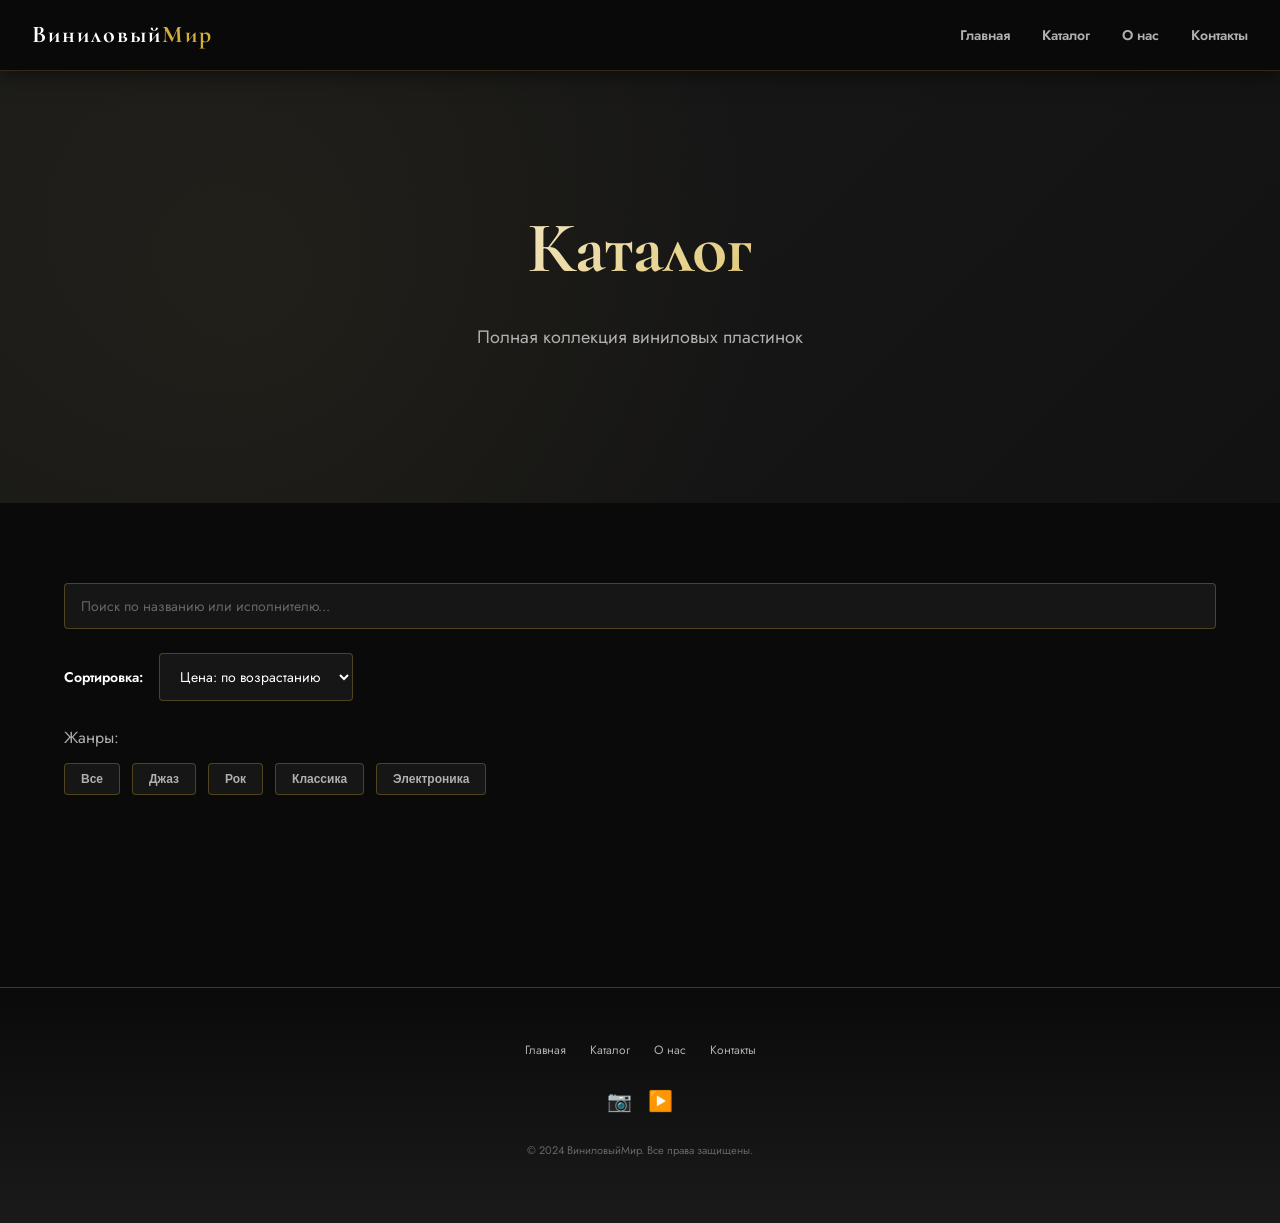
==== catalog.html @ eea620a9 "Initial commit" ====
<!DOCTYPE html>
<html lang="ru">
<head>
    <meta charset="UTF-8">
    <meta name="viewport" content="width=device-width, initial-scale=1.0">
    <title>Каталог — ВиниловыйМир</title>
    <link rel="preconnect" href="https://fonts.googleapis.com">
    <link rel="preconnect" href="https://fonts.gstatic.com" crossorigin>
    <link href="https://fonts.googleapis.com/css2?family=Cormorant+Garamond:wght@400;500;600;700&family=Jost:wght@400;500;600;700&display=swap" rel="stylesheet">
    <link rel="stylesheet" href="css/styles.css">
</head>
<body>
    <!-- HEADER -->
    <header>
        <div class="header-content">
            <div class="logo">Виниловый<span class="logo-accent">Мир</span></div>
            <nav>
                <ul>
                    <li><a href="index.html">Главная</a></li>
                    <li><a href="catalog.html">Каталог</a></li>
                    <li><a href="about.html">О нас</a></li>
                    <li><a href="contact.html">Контакты</a></li>
                </ul>
            </nav>
            <button class="nav-toggle">☰</button>
        </div>
    </header>

    <!-- HERO SECTION -->
    <section class="hero">
        <div class="container">
            <div class="hero-content">
                <h1>Каталог</h1>
                <p>Полная коллекция виниловых пластинок</p>
            </div>
        </div>
    </section>

    <!-- CATALOG SECTION -->
    <section class="section">
        <div class="container">
            <!-- SEARCH AND FILTERS -->
            <div style="margin-bottom: 32px;">
                <div class="form-group" style="margin-bottom: 24px;">
                    <input type="text" id="search-input" placeholder="Поиск по названию или исполнителю...">
                </div>

                <div style="display: flex; gap: 16px; align-items: center; flex-wrap: wrap;">
                    <label for="sort-select" style="margin: 0;">Сортировка:</label>
                    <select id="sort-select">
                        <option value="price-asc">Цена: по возрастанию</option>
                        <option value="price-desc">Цена: по убыванию</option>
                        <option value="title">По названию</option>
                    </select>
                </div>

                <div style="margin-top: 24px;">
                    <p style="margin-bottom: 12px; color: #b0b0b0;">Жанры:</p>
                    <div class="filter-group">
                        <button class="filter-btn" data-filter="all">Все</button>
                        <button class="filter-btn" data-filter="jazz">Джаз</button>
                        <button class="filter-btn" data-filter="rock">Рок</button>
                        <button class="filter-btn" data-filter="classic">Классика</button>
                        <button class="filter-btn" data-filter="electronic">Электроника</button>
                    </div>
                </div>
            </div>

            <!-- PRODUCTS GRID -->
            <div class="grid grid-4" id="product-grid">
                <!-- Populated by JavaScript -->
            </div>
        </div>
    </section>

    <!-- FOOTER -->
    <footer>
        <div class="footer-content">
            <ul class="footer-links">
                <li><a href="index.html">Главная</a></li>
                <li><a href="catalog.html">Каталог</a></li>
                <li><a href="about.html">О нас</a></li>
                <li><a href="contact.html">Контакты</a></li>
            </ul>
            <div class="footer-social">
                <a href="#" class="social-icon">📷</a>
                <a href="#" class="social-icon">▶️</a>
            </div>
            <p class="footer-copyright">© 2024 ВиниловыйМир. Все права защищены.</p>
        </div>
    </footer>

    <script src="js/main.js"></script>
</body>
</html>
---- css/styles.css ----
/* ===== GLOBAL STYLES ===== */
* {
    margin: 0;
    padding: 0;
    box-sizing: border-box;
}

html {
    scroll-behavior: smooth;
}

body {
    background: #0a0a0a;
    color: #ffffff;
    font-family: 'Jost', sans-serif;
    font-size: 16px;
    line-height: 1.6;
    overflow-x: hidden;
}

/* ===== TYPOGRAPHY ===== */
h1 {
    font-family: 'Cormorant Garamond', serif;
    font-size: 72px;
    font-weight: 700;
    margin-bottom: 12px;
    color: #ffffff;
    letter-spacing: -1px;
}

h2 {
    font-family: 'Cormorant Garamond', serif;
    font-size: 48px;
    font-weight: 700;
    margin: 48px 0 24px 0;
    color: #ffffff;
    letter-spacing: -0.5px;
}

h3 {
    font-family: 'Cormorant Garamond', serif;
    font-size: 32px;
    font-weight: 700;
    margin: 24px 0 12px 0;
    color: #d4af37;
    letter-spacing: -0.5px;
}

h4 {
    font-family: 'Cormorant Garamond', serif;
    font-size: 24px;
    font-weight: 700;
    color: #ffffff;
}

p {
    color: #b0b0b0;
    margin-bottom: 16px;
}

a {
    color: #d4af37;
    text-decoration: none;
    transition: color 0.3s ease;
}

a:hover {
    color: #9d8a2a;
}

/* ===== CONTAINER ===== */
.container {
    max-width: 1280px;
    margin: 0 auto;
    padding: 0 32px;
}

@media (max-width: 768px) {
    .container {
        padding: 0 16px;
    }
}

/* ===== HEADER ===== */
header {
    background: rgba(10, 10, 10, 0.95);
    backdrop-filter: blur(10px);
    border-bottom: 1px solid rgba(212, 175, 55, 0.2);
    padding: 16px 32px;
    position: sticky;
    top: 0;
    z-index: 100;
    box-shadow: 0 4px 20px rgba(0, 0, 0, 0.5);
}

.header-content {
    max-width: 1280px;
    margin: 0 auto;
    display: flex;
    justify-content: space-between;
    align-items: center;
}

.logo {
    font-family: 'Cormorant Garamond', serif;
    font-size: 24px;
    font-weight: 700;
    color: #ffffff;
    letter-spacing: 2px;
    transition: all 0.3s ease;
}

.logo:hover {
    color: #d4af37;
}

.logo-accent {
    color: #d4af37;
}

nav ul {
    display: flex;
    list-style: none;
    gap: 32px;
}

nav a {
    color: #b0b0b0;
    font-size: 14px;
    font-weight: 600;
    transition: all 0.3s ease;
    position: relative;
}

nav a::after {
    content: '';
    position: absolute;
    bottom: -4px;
    left: 0;
    width: 0;
    height: 2px;
    background: #d4af37;
    transition: width 0.3s ease;
}

nav a:hover {
    color: #d4af37;
}

nav a:hover::after {
    width: 100%;
}

.nav-toggle {
    display: none;
    background: none;
    border: none;
    color: #d4af37;
    font-size: 24px;
    cursor: pointer;
}

@media (max-width: 768px) {
    nav ul {
        display: none;
        position: absolute;
        top: 64px;
        left: 0;
        right: 0;
        flex-direction: column;
        gap: 0;
        background: #1a1a1a;
        border-bottom: 1px solid #333333;
    }

    nav ul.active {
        display: flex;
    }

    nav li {
        border-bottom: 1px solid #333333;
    }

    nav a {
        display: block;
        padding: 16px 32px;
    }

    nav a::after {
        display: none;
    }

    .nav-toggle {
        display: block;
    }
}

/* ===== FOOTER ===== */
footer {
    background: linear-gradient(180deg, #0a0a0a 0%, #1a1a1a 100%);
    border-top: 1px solid rgba(212, 175, 55, 0.2);
    padding: 48px 32px;
    margin-top: 80px;
}

.footer-content {
    max-width: 1280px;
    margin: 0 auto;
    text-align: center;
}

.footer-links {
    display: flex;
    justify-content: center;
    gap: 24px;
    list-style: none;
    margin-bottom: 24px;
}

.footer-links a {
    color: #b0b0b0;
    font-size: 12px;
    transition: all 0.3s ease;
}

.footer-links a:hover {
    color: #d4af37;
    transform: translateY(-2px);
}

.footer-social {
    display: flex;
    justify-content: center;
    gap: 16px;
    margin-bottom: 24px;
}

.social-icon {
    color: #d4af37;
    font-size: 20px;
    transition: all 0.3s ease;
}

.social-icon:hover {
    transform: scale(1.2) rotate(5deg);
}

.footer-copyright {
    color: #666666;
    font-size: 11px;
}

/* ===== BUTTONS ===== */
.btn {
    padding: 12px 24px;
    border-radius: 4px;
    font-family: 'Jost', sans-serif;
    font-size: 14px;
    font-weight: 600;
    border: none;
    cursor: pointer;
    transition: all 0.3s ease;
    display: inline-block;
    text-decoration: none;
    position: relative;
    overflow: hidden;
}

.btn::before {
    content: '';
    position: absolute;
    top: 50%;
    left: 50%;
    width: 0;
    height: 0;
    border-radius: 50%;
    background: rgba(255, 255, 255, 0.1);
    transform: translate(-50%, -50%);
    transition: width 0.6s, height 0.6s;
}

.btn:active::before {
    width: 300px;
    height: 300px;
}

.btn-primary {
    background: linear-gradient(135deg, #d4af37 0%, #9d8a2a 100%);
    color: #0a0a0a;
    box-shadow: 0 4px 15px rgba(212, 175, 55, 0.3);
}

.btn-primary:hover {
    transform: translateY(-2px);
    box-shadow: 0 8px 25px rgba(212, 175, 55, 0.5);
}

.btn-primary:active {
    transform: translateY(0);
}

.btn-secondary {
    background: transparent;
    border: 2px solid #d4af37;
    color: #d4af37;
}

.btn-secondary:hover {
    background: #d4af37;
    color: #0a0a0a;
}

.btn-icon {
    width: 32px;
    height: 32px;
    padding: 0;
    display: flex;
    align-items: center;
    justify-content: center;
    background: rgba(212, 175, 55, 0.1);
    border: 1px solid #d4af37;
    color: #d4af37;
    font-size: 16px;
    border-radius: 4px;
}

.btn-icon:hover {
    background: #d4af37;
    color: #0a0a0a;
    transform: scale(1.1);
}

.btn-icon.active {
    background: #d4af37;
    color: #0a0a0a;
}

.btn-small {
    padding: 8px 16px;
    font-size: 12px;
}

.btn-large {
    padding: 16px 32px;
    font-size: 16px;
}

/* ===== INPUTS ===== */
.form-group {
    margin-bottom: 20px;
    display: flex;
    flex-direction: column;
    gap: 8px;
}

label {
    font-family: 'Jost', sans-serif;
    font-size: 14px;
    font-weight: 600;
    color: #ffffff;
}

input,
textarea,
select {
    background: rgba(26, 26, 26, 0.8);
    border: 1px solid rgba(212, 175, 55, 0.3);
    color: #ffffff;
    padding: 12px 16px;
    border-radius: 4px;
    font-family: 'Jost', sans-serif;
    font-size: 14px;
    transition: all 0.3s ease;
}

input::placeholder,
textarea::placeholder {
    color: #666666;
}

input:focus,
textarea:focus,
select:focus {
    outline: none;
    border-color: #d4af37;
    background: rgba(26, 26, 26, 1);
    box-shadow: 0 0 0 3px rgba(212, 175, 55, 0.15);
}

textarea {
    resize: vertical;
    min-height: 100px;
}

/* ===== PRODUCT CARD ===== */
.product-card {
    background: linear-gradient(135deg, #1a1a1a 0%, #0f0f0f 100%);
    border: 1px solid rgba(212, 175, 55, 0.2);
    border-radius: 8px;
    padding: 16px;
    transition: all 0.4s cubic-bezier(0.23, 1, 0.320, 1);
    cursor: pointer;
    position: relative;
    overflow: hidden;
}

.product-card::before {
    content: '';
    position: absolute;
    top: 0;
    left: -100%;
    width: 100%;
    height: 100%;
    background: linear-gradient(90deg, transparent, rgba(212, 175, 55, 0.1), transparent);
    transition: left 0.5s ease;
}

.product-card:hover {
    border-color: #d4af37;
    box-shadow: 0 12px 40px rgba(212, 175, 55, 0.25);
    transform: translateY(-8px);
}

.product-card:hover::before {
    left: 100%;
}

.product-image {
    width: 100%;
    aspect-ratio: 1;
    background: linear-gradient(135deg, #4a7ba7 0%, #2d4a6a 100%);
    border-radius: 6px;
    margin-bottom: 12px;
    position: relative;
    display: flex;
    align-items: center;
    justify-content: center;
    font-size: 48px;
    overflow: hidden;
}

.product-image::after {
    content: '';
    position: absolute;
    top: 0;
    left: 0;
    right: 0;
    bottom: 0;
    background: radial-gradient(circle at 30% 30%, rgba(255, 255, 255, 0.1), transparent);
}

.product-badge {
    position: absolute;
    top: 8px;
    left: 8px;
    background: rgba(212, 175, 55, 0.9);
    color: #0a0a0a;
    padding: 6px 12px;
    border-radius: 2px;
    font-size: 11px;
    font-weight: 600;
    z-index: 2;
    backdrop-filter: blur(10px);
}

.product-title {
    font-family: 'Cormorant Garamond', serif;
    font-size: 20px;
    font-weight: 700;
    color: #ffffff;
    margin-bottom: 4px;
}

.product-artist {
    font-size: 14px;
    color: #b0b0b0;
    margin-bottom: 8px;
}

.product-price {
    font-family: 'Jost', sans-serif;
    font-size: 18px;
    font-weight: 600;
    color: #d4af37;
    margin-bottom: 4px;
}

.product-status {
    font-size: 12px;
    color: #b0b0b0;
    margin-bottom: 12px;
}

.product-actions {
    display: flex;
    gap: 8px;
}

/* ===== BADGE ===== */
.badge {
    display: inline-block;
    padding: 6px 12px;
    border-radius: 2px;
    font-size: 11px;
    font-weight: 600;
    margin-right: 8px;
    margin-bottom: 8px;
}

.badge-jazz {
    background: rgba(74, 123, 167, 0.8);
    color: #ffffff;
}

.badge-rock {
    background: rgba(139, 111, 71, 0.8);
    color: #ffffff;
}

.badge-classic {
    background: rgba(107, 76, 138, 0.8);
    color: #ffffff;
}

.badge-electronic {
    background: rgba(90, 138, 111, 0.8);
    color: #ffffff;
}

/* ===== ACCORDION ===== */
.accordion {
    border: 1px solid rgba(212, 175, 55, 0.2);
    border-radius: 8px;
    overflow: hidden;
}

.accordion-item {
    border-bottom: 1px solid rgba(212, 175, 55, 0.1);
}

.accordion-item:last-child {
    border-bottom: none;
}

.accordion-header {
    background: linear-gradient(90deg, rgba(26, 26, 26, 0.8), rgba(26, 26, 26, 0.4));
    padding: 16px;
    cursor: pointer;
    display: flex;
    justify-content: space-between;
    align-items: center;
    transition: all 0.3s ease;
}

.accordion-header:hover {
    background: rgba(212, 175, 55, 0.1);
}

.accordion-title {
    font-family: 'Jost', sans-serif;
    font-size: 16px;
    font-weight: 600;
    color: #ffffff;
}

.accordion-icon {
    color: #d4af37;
    font-size: 20px;
    transition: transform 0.3s ease;
}

.accordion-icon.open {
    transform: rotate(180deg);
}

.accordion-content {
    max-height: 0;
    overflow: hidden;
    transition: max-height 0.3s ease;
    background: rgba(10, 10, 10, 0.5);
}

.accordion-content.open {
    max-height: 500px;
}

.accordion-text {
    padding: 16px;
    color: #b0b0b0;
    font-size: 14px;
    line-height: 1.6;
}

/* ===== GRID LAYOUTS ===== */
.grid {
    display: grid;
    gap: 24px;
    margin-top: 24px;
}

.grid-2 {
    grid-template-columns: repeat(2, 1fr);
}

.grid-3 {
    grid-template-columns: repeat(3, 1fr);
}

.grid-4 {
    grid-template-columns: repeat(4, 1fr);
}

@media (max-width: 1024px) {
    .grid-4 {
        grid-template-columns: repeat(3, 1fr);
    }
}

@media (max-width: 768px) {
    .grid-2,
    .grid-3,
    .grid-4 {
        grid-template-columns: repeat(2, 1fr);
    }
}

@media (max-width: 480px) {
    .grid-2,
    .grid-3,
    .grid-4 {
        grid-template-columns: 1fr;
    }
}

/* ===== FLEXBOX LAYOUTS ===== */
.flex {
    display: flex;
}

.flex-center {
    display: flex;
    align-items: center;
    justify-content: center;
    gap: 16px;
}

.flex-between {
    display: flex;
    align-items: center;
    justify-content: space-between;
}

.flex-column {
    display: flex;
    flex-direction: column;
    gap: 16px;
}

/* ===== HERO SECTION ===== */
.hero {
    background: linear-gradient(135deg, #1a1a1a 0%, #0a0a0a 50%, #1a1a1a 100%);
    background-size: 400% 400%;
    padding: 120px 32px;
    text-align: center;
    position: relative;
    overflow: hidden;
    animation: gradientShift 15s ease infinite;
}

@keyframes gradientShift {
    0%, 100% {
        background-position: 0% 50%;
    }
    50% {
        background-position: 100% 50%;
    }
}

.hero::before {
    content: '';
    position: absolute;
    top: 0;
    left: 0;
    right: 0;
    bottom: 0;
    background: radial-gradient(circle at 20% 50%, rgba(212, 175, 55, 0.05), transparent 50%);
    pointer-events: none;
}

.hero-content {
    max-width: 800px;
    margin: 0 auto;
    position: relative;
    z-index: 2;
}

.hero h1 {
    font-size: 72px;
    margin-bottom: 16px;
    animation: fadeInUp 0.8s ease;
    background: linear-gradient(135deg, #ffffff 0%, #d4af37 100%);
    -webkit-background-clip: text;
    -webkit-text-fill-color: transparent;
    background-clip: text;
}

.hero p {
    font-size: 18px;
    color: #b0b0b0;
    margin-bottom: 32px;
    animation: fadeInUp 0.8s ease 0.2s backwards;
}

.hero .btn {
    animation: fadeInUp 0.8s ease 0.4s backwards;
}

@keyframes fadeInUp {
    from {
        opacity: 0;
        transform: translateY(30px);
    }
    to {
        opacity: 1;
        transform: translateY(0);
    }
}

/* ===== VINYL SPINNER ===== */
.vinyl-spinner {
    width: 200px;
    height: 200px;
    margin: 40px auto;
    position: relative;
    animation: spinVinyl 20s linear infinite;
    filter: drop-shadow(0 0 20px rgba(212, 175, 55, 0.3));
}

@keyframes spinVinyl {
    from {
        transform: rotate(0deg);
    }
    to {
        transform: rotate(360deg);
    }
}

.vinyl-spinner svg {
    width: 100%;
    height: 100%;
}

/* ===== SECTION ===== */
.section {
    padding: 80px 32px;
    position: relative;
}

.section:nth-child(even) {
    background: linear-gradient(180deg, rgba(26, 26, 26, 0.3) 0%, rgba(10, 10, 10, 0.3) 100%);
}

.section-title {
    text-align: center;
    margin-bottom: 48px;
}

.section-title h2 {
    margin: 0 0 12px 0;
}

.section-title p {
    font-size: 16px;
    color: #b0b0b0;
}

/* ===== FILTER ===== */
.filter-group {
    display: flex;
    gap: 12px;
    margin-bottom: 24px;
    flex-wrap: wrap;
}

.filter-btn {
    padding: 8px 16px;
    background: rgba(26, 26, 26, 0.8);
    border: 1px solid rgba(212, 175, 55, 0.3);
    color: #b0b0b0;
    border-radius: 4px;
    cursor: pointer;
    transition: all 0.3s ease;
    font-size: 12px;
    font-weight: 600;
}

.filter-btn:hover,
.filter-btn.active {
    background: #d4af37;
    border-color: #d4af37;
    color: #0a0a0a;
    transform: translateY(-2px);
    box-shadow: 0 4px 12px rgba(212, 175, 55, 0.3);
}

/* ===== RATING ===== */
.rating {
    display: flex;
    gap: 4px;
    font-size: 16px;
}

.star {
    color: #d4af37;
}

.star.empty {
    color: #333333;
}

/* ===== TAGS ===== */
.tag {
    display: inline-block;
    background: rgba(26, 26, 26, 0.8);
    border: 1px solid rgba(212, 175, 55, 0.3);
    color: #b0b0b0;
    padding: 6px 12px;
    border-radius: 2px;
    font-size: 12px;
    margin-right: 8px;
    margin-bottom: 8px;
    transition: all 0.3s ease;
}

.tag:hover {
    border-color: #d4af37;
    color: #d4af37;
    background: rgba(212, 175, 55, 0.1);
}

/* ===== ANIMATIONS ===== */
@keyframes slideIn {
    from {
        opacity: 0;
        transform: translateX(-20px);
    }
    to {
        opacity: 1;
        transform: translateX(0);
    }
}

@keyframes slideInLeft {
    from {
        opacity: 0;
        transform: translateX(-40px);
    }
    to {
        opacity: 1;
        transform: translateX(0);
    }
}

@keyframes slideInRight {
    from {
        opacity: 0;
        transform: translateX(40px);
    }
    to {
        opacity: 1;
        transform: translateX(0);
    }
}

@keyframes fadeIn {
    from {
        opacity: 0;
    }
    to {
        opacity: 1;
    }
}

@keyframes glow {
    0%, 100% {
        box-shadow: 0 0 20px rgba(212, 175, 55, 0.3);
    }
    50% {
        box-shadow: 0 0 40px rgba(212, 175, 55, 0.6);
    }
}

@keyframes float {
    0%, 100% {
        transform: translateY(0px);
    }
    50% {
        transform: translateY(-10px);
    }
}

.fade-in {
    animation: fadeIn 0.6s ease;
}

.slide-in {
    animation: slideIn 0.6s ease;
}

.slide-in-left {
    animation: slideInLeft 0.6s ease;
}

.slide-in-right {
    animation: slideInRight 0.6s ease;
}

.glow {
    animation: glow 3s ease-in-out infinite;
}

.float {
    animation: float 3s ease-in-out infinite;
}

/* ===== RESPONSIVE ===== */
@media (max-width: 768px) {
    h1 {
        font-size: 48px;
    }

    h2 {
        font-size: 32px;
    }

    h3 {
        font-size: 24px;
    }

    .hero {
        padding: 80px 16px;
    }

    .hero h1 {
        font-size: 48px;
    }

    .section {
        padding: 60px 16px;
    }

    nav ul {
        gap: 0;
    }

    nav a {
        font-size: 16px;
    }
}

@media (max-width: 480px) {
    h1 {
        font-size: 36px;
    }

    h2 {
        font-size: 24px;
    }

    h3 {
        font-size: 18px;
    }

    .btn {
        width: 100%;
        text-align: center;
    }

    .hero {
        padding: 60px 16px;
    }

    .hero h1 {
        font-size: 36px;
    }

    .section {
        padding: 40px 16px;
    }

    .filter-group {
        flex-direction: column;
    }

    .filter-btn {
        width: 100%;
    }
}

/* ===== SCROLLBAR ===== */
::-webkit-scrollbar {
    width: 8px;
}

::-webkit-scrollbar-track {
    background: #0a0a0a;
}

::-webkit-scrollbar-thumb {
    background: linear-gradient(180deg, #d4af37, #9d8a2a);
    border-radius: 4px;
}

::-webkit-scrollbar-thumb:hover {
    background: #d4af37;
}

/* ===== SEARCH BOX ===== */
.search-box {
    position: relative;
    margin-bottom: 24px;
}

.search-box input {
    width: 100%;
    padding: 12px 16px 12px 40px;
}

.search-box::before {
    content: '🔍';
    position: absolute;
    left: 12px;
    top: 50%;
    transform: translateY(-50%);
    pointer-events: none;
}

/* ===== SORT SELECT ===== */
.sort-group {
    display: flex;
    gap: 12px;
    margin-bottom: 24px;
    align-items: center;
}

.sort-group label {
    margin: 0;
    white-space: nowrap;
}

.sort-group select {
    flex: 1;
}
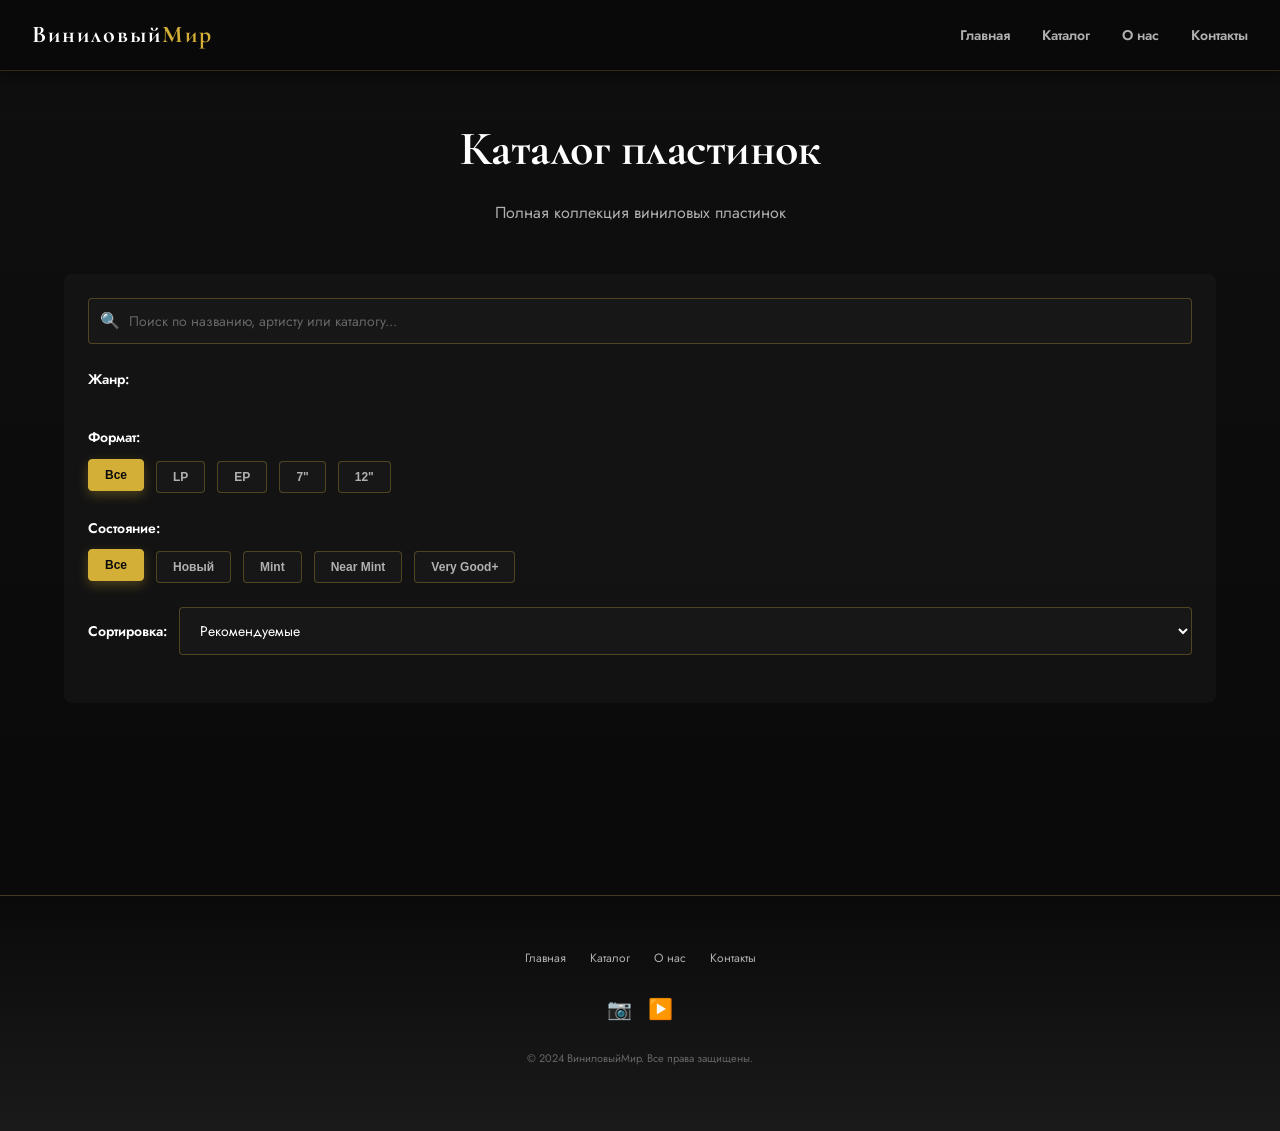
==== commit 7c771ec4: "1" ====
--- a/catalog.html
+++ b/catalog.html
@@ -26,49 +26,72 @@
         </div>
     </header>
 
-    <!-- HERO SECTION -->
-    <section class="hero">
+    <!-- CATALOG SECTION -->
+    <section class="section" style="padding-top: 40px;">
         <div class="container">
-            <div class="hero-content">
-                <h1>Каталог</h1>
+            <div class="section-title">
+                <h2>Каталог пластинок</h2>
                 <p>Полная коллекция виниловых пластинок</p>
             </div>
-        </div>
-    </section>
 
-    <!-- CATALOG SECTION -->
-    <section class="section">
-        <div class="container">
-            <!-- SEARCH AND FILTERS -->
-            <div style="margin-bottom: 32px;">
-                <div class="form-group" style="margin-bottom: 24px;">
-                    <input type="text" id="search-input" placeholder="Поиск по названию или исполнителю...">
+            <!-- FILTERS -->
+            <div style="background: rgba(26, 26, 26, 0.5); padding: 24px; border-radius: 8px; margin-bottom: 32px;">
+                <!-- Search -->
+                <div class="search-box" style="margin-bottom: 24px;">
+                    <input type="text" id="searchInput" placeholder="Поиск по названию, артисту или каталогу...">
                 </div>
 
-                <div style="display: flex; gap: 16px; align-items: center; flex-wrap: wrap;">
-                    <label for="sort-select" style="margin: 0;">Сортировка:</label>
-                    <select id="sort-select">
-                        <option value="price-asc">Цена: по возрастанию</option>
-                        <option value="price-desc">Цена: по убыванию</option>
-                        <option value="title">По названию</option>
-                    </select>
+                <!-- Genre Filter -->
+                <div style="margin-bottom: 24px;">
+                    <label style="display: block; margin-bottom: 12px;">Жанр:</label>
+                    <div class="filter-group" id="genreFilter"></div>
                 </div>
 
-                <div style="margin-top: 24px;">
-                    <p style="margin-bottom: 12px; color: #b0b0b0;">Жанры:</p>
-                    <div class="filter-group">
-                        <button class="filter-btn" data-filter="all">Все</button>
-                        <button class="filter-btn" data-filter="jazz">Джаз</button>
-                        <button class="filter-btn" data-filter="rock">Рок</button>
-                        <button class="filter-btn" data-filter="classic">Классика</button>
-                        <button class="filter-btn" data-filter="electronic">Электроника</button>
+                <!-- Format Filter -->
+                <div style="margin-bottom: 24px;">
+                    <label style="display: block; margin-bottom: 12px;">Формат:</label>
+                    <div class="filter-group" id="formatFilter">
+                        <button class="filter-btn active" data-filter="all">Все</button>
+                        <button class="filter-btn" data-filter="LP">LP</button>
+                        <button class="filter-btn" data-filter="EP">EP</button>
+                        <button class="filter-btn" data-filter="7&quot;">7"</button>
+                        <button class="filter-btn" data-filter="12&quot;">12"</button>
                     </div>
+                </div>
+
+                <!-- Condition Filter -->
+                <div style="margin-bottom: 24px;">
+                    <label style="display: block; margin-bottom: 12px;">Состояние:</label>
+                    <div class="filter-group" id="conditionFilter">
+                        <button class="filter-btn active" data-filter="all">Все</button>
+                        <button class="filter-btn" data-filter="Новый">Новый</button>
+                        <button class="filter-btn" data-filter="Mint">Mint</button>
+                        <button class="filter-btn" data-filter="Near Mint">Near Mint</button>
+                        <button class="filter-btn" data-filter="Very Good+">Very Good+</button>
+                    </div>
+                </div>
+
+                <!-- Sort -->
+                <div class="sort-group">
+                    <label>Сортировка:</label>
+                    <select id="sortSelect">
+                        <option value="featured">Рекомендуемые</option>
+                        <option value="price-low">Цена: от низкой к высокой</option>
+                        <option value="price-high">Цена: от высокой к низкой</option>
+                        <option value="year-new">Год: новые первыми</option>
+                        <option value="year-old">Год: старые первыми</option>
+                        <option value="title">Название: A-Z</option>
+                    </select>
                 </div>
             </div>
 
             <!-- PRODUCTS GRID -->
-            <div class="grid grid-4" id="product-grid">
-                <!-- Populated by JavaScript -->
+            <div class="grid grid-4" id="productsGrid"></div>
+
+            <!-- NO RESULTS -->
+            <div id="noResults" style="text-align: center; padding: 60px 20px; display: none;">
+                <h3 style="color: #b0b0b0;">Ничего не найдено</h3>
+                <p style="color: #666666;">Попробуйте изменить параметры поиска</p>
             </div>
         </div>
     </section>
@@ -90,6 +113,7 @@
         </div>
     </footer>
 
-    <script src="js/main.js"></script>
+    <script src="js/data.js"></script>
+    <script src="js/catalog.js"></script>
 </body>
 </html>
